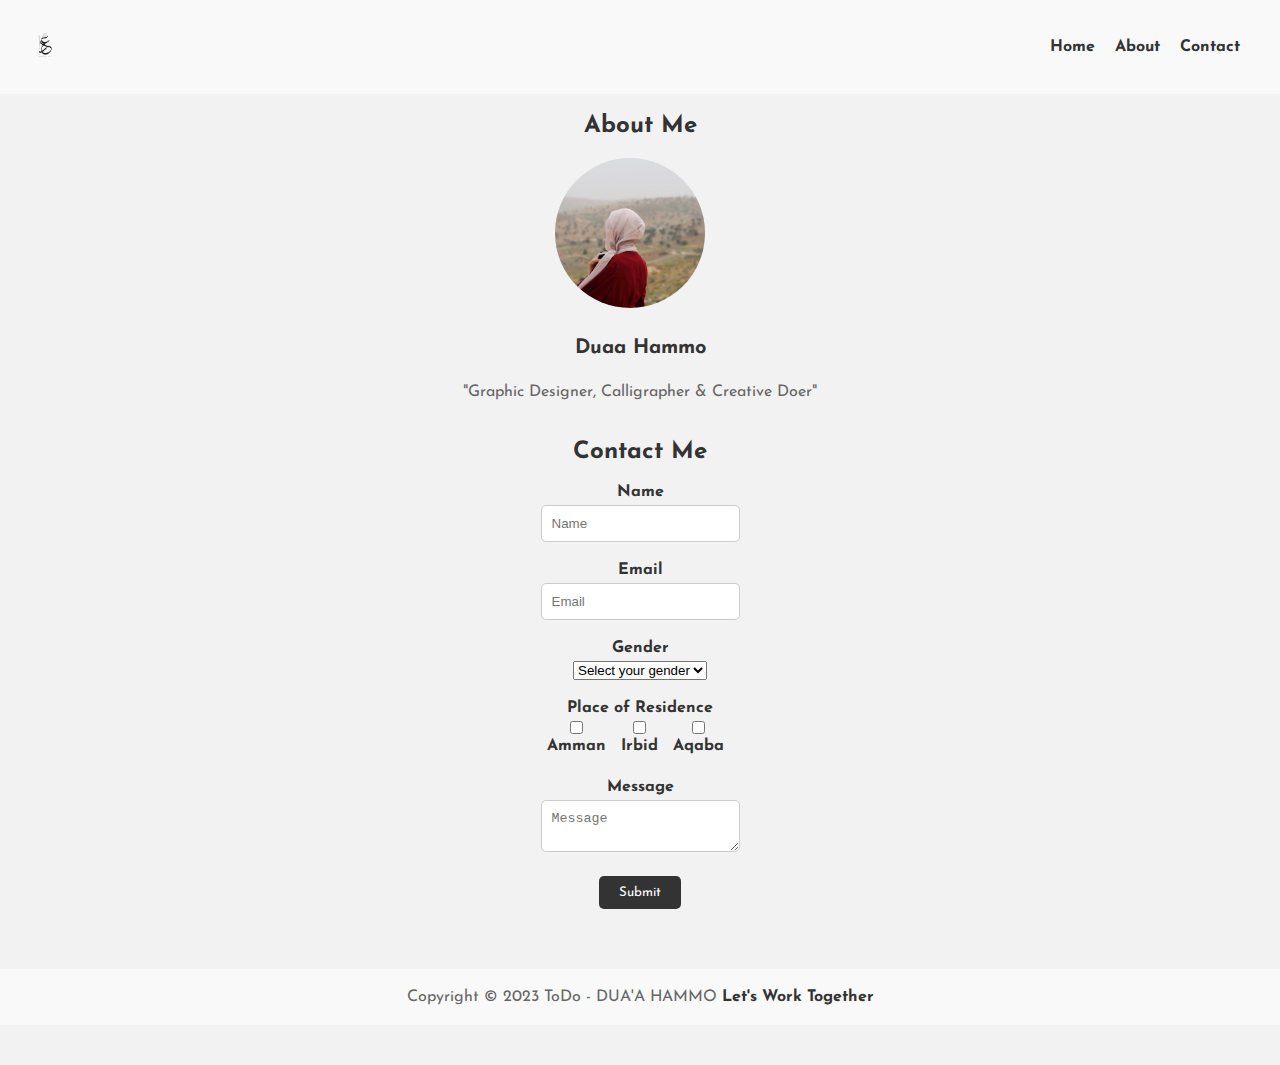
==== About.html @ c9d3eb60 "update" ====
<!DOCTYPE html>
<html lang="en">

<head>
  <meta charset="UTF-8">
  <meta http-equiv="X-UA-Compatible" content="IE=edge">
  <meta name="viewport" content="width=device-width, initial-scale=1.0">
  <title>My Website</title>
  <link rel="stylesheet" href="./Style/About.css">
  <link rel="preconnect" href="https://fonts.gstatic.com" />
  <link href="https://fonts.googleapis.com/css2?family=Josefin+Sans:wght@400;700&display=swap" rel="stylesheet"/>
</head>

<body>
  <!-- Header -->
  <header>
    <div class="logo">
      <a href="index.html">
        <img src="./assets/lo.png" alt="Logo">
      </a>
    </div>
    <nav>
      <ul>
        <li><a href="./index.html">Home</a></li>
        <li><a href="./About.html">About</a></li>
        <li><a href="./index.html">Contact</a></li>
      </ul>
    </nav>
  </header>

  <!-- Main -->
  <main>
    <section>
      <h2>About Me</h2>
      <div class="info">
        <img src="./assets/me.jpg" alt="My Photo" class="circle-image">
        <h3>Duaa Hammo</h3>
        <br>
        <p>"Graphic Designer, Calligrapher & Creative Doer"</p>
      </div>
    </section>

    <section>
        <h2>Contact Me</h2>
        <form action="submit.php" method="post">
          <div class="form-group">
            <label for="name">Name</label>
            <input type="text" id="name" name="name"placeholder="Name" required>
          </div>
          <div class="form-group">
            <label for="email">Email</label>
            <input type="email" id="email" name="email" placeholder="Email"required>
          </div>
          <div class="form-group">
            <label for="gender">Gender</label>
            <select id="gender" name="gender" required>
              <option value="">Select your gender</option>
              <option value="male">Male</option>
              <option value="female">Female</option>
            </select>
          </div>
          
            <div class="form-group">
                <label for="residence">Place of Residence</label>
                <div>
                  <input type="checkbox" id="residence1" name="residence[]" value="option1">
                  <label for="residence1">Amman</label>
                </div>
                <div>
                  <input type="checkbox" id="residence2" name="residence[]" value="option2">
                  <label for="residence2">Irbid</label>
                </div>
                <div>
                  <input type="checkbox" id="residence3" name="residence[]" value="option3">
                  <label for="residence3">Aqaba</label>
                </div>
              </div>
              
          <div class="form-group">
            <label for="message">Message</label>
            <textarea id="message" name="message" placeholder="Message" required></textarea>
          </div>
          <button type="submit">Submit</button>
        </form>
      </section>
  </main>

  <!--Footer-->
  <section>
    <footer>
        <div class="footer-content">
          Copyright © 2023 ToDo - DUA'A HAMMO <a href="https://duaahammo.myportfolio.com/contact">Let's Work Together</a>
        </div>
      </footer>
    </section>

</body>

</html>
---- Style/About.css ----
/* Reset styles */
* {
  margin: 0;
  padding: 0;
  box-sizing: border-box;
}

/* Global styles */
body {
  font-family: Arial, sans-serif;
  background-color: #f2f2f2;
}

.container {
  max-width: 800px;
  margin: 0 auto;
  padding: 20px;
}

/* Header styles */
header {
  display: flex;
  align-items: center;
  justify-content: space-between;
  padding: 20px;
  background-color: #f9f9f9;
}

.logo img {
  width: 50px;
}

nav ul {
  display: flex;
  list-style-type: none;
}

nav ul li {
  margin-right: 20px;
}

nav ul li a {
  text-decoration: none;
  color: #333;
  font-weight: bold;
}

/* Main styles */
main {
  padding: 20px;
  display: flex;
  flex-direction: column;
  align-items: center;
  justify-content: center;
  text-align: center;
}

section {
  margin-bottom: 40px;
  text-align: center;
}

h2 {
  margin-bottom: 10px;
  font-size: 24px;
  color: #333;
}

.info {
  display: flex;
  flex-direction: column;
  align-items: center;
  margin-top: 20px;
}

.info img {
  width: 150px;
  border-radius: 50%;
  margin-right: 20px;
}

.info h3 {
  font-size: 20px;
  color: #333;
  margin-top: 30px;
}

.info p {
  margin-top: 10px;
  color: #666;
}

form {
  margin-top: 20px;
  text-align: center;
}

.form-group {
  margin-bottom: 20px;
  text-align: center;
}

label {
  display: block;
  font-weight: bold;
  margin-bottom: 5px;
  color: #333;
}

input,
textarea {
  width: 100%;
  padding: 10px;
  border-radius: 5px;
  border: 1px solid #ccc;
}

button[type="submit"] {
  padding: 10px 20px;
  background-color: #333;
  color: #fff;
  border: none;
  border-radius: 5px;
  cursor: pointer;
}

/* Footer styles */
footer {
  display: flex;
  align-items: center;
  justify-content: center;
  background-color: #f9f9f9;
  padding: 20px;
  text-align: center;
  color: #666;
}

.footer-content {
  margin: 0 auto;
}

.footer-content a {
  color: #333;
  text-decoration: none;
  font-weight: bold;
}

.footer-content a:hover {
  color: #000;
}

body,
h2,
.info h3,
button[type="submit"],
.footer-content a {
  font-family: 'Josefin Sans', sans-serif;
}
.form-group div {
  display: inline-block;
  margin-right: 10px;
}
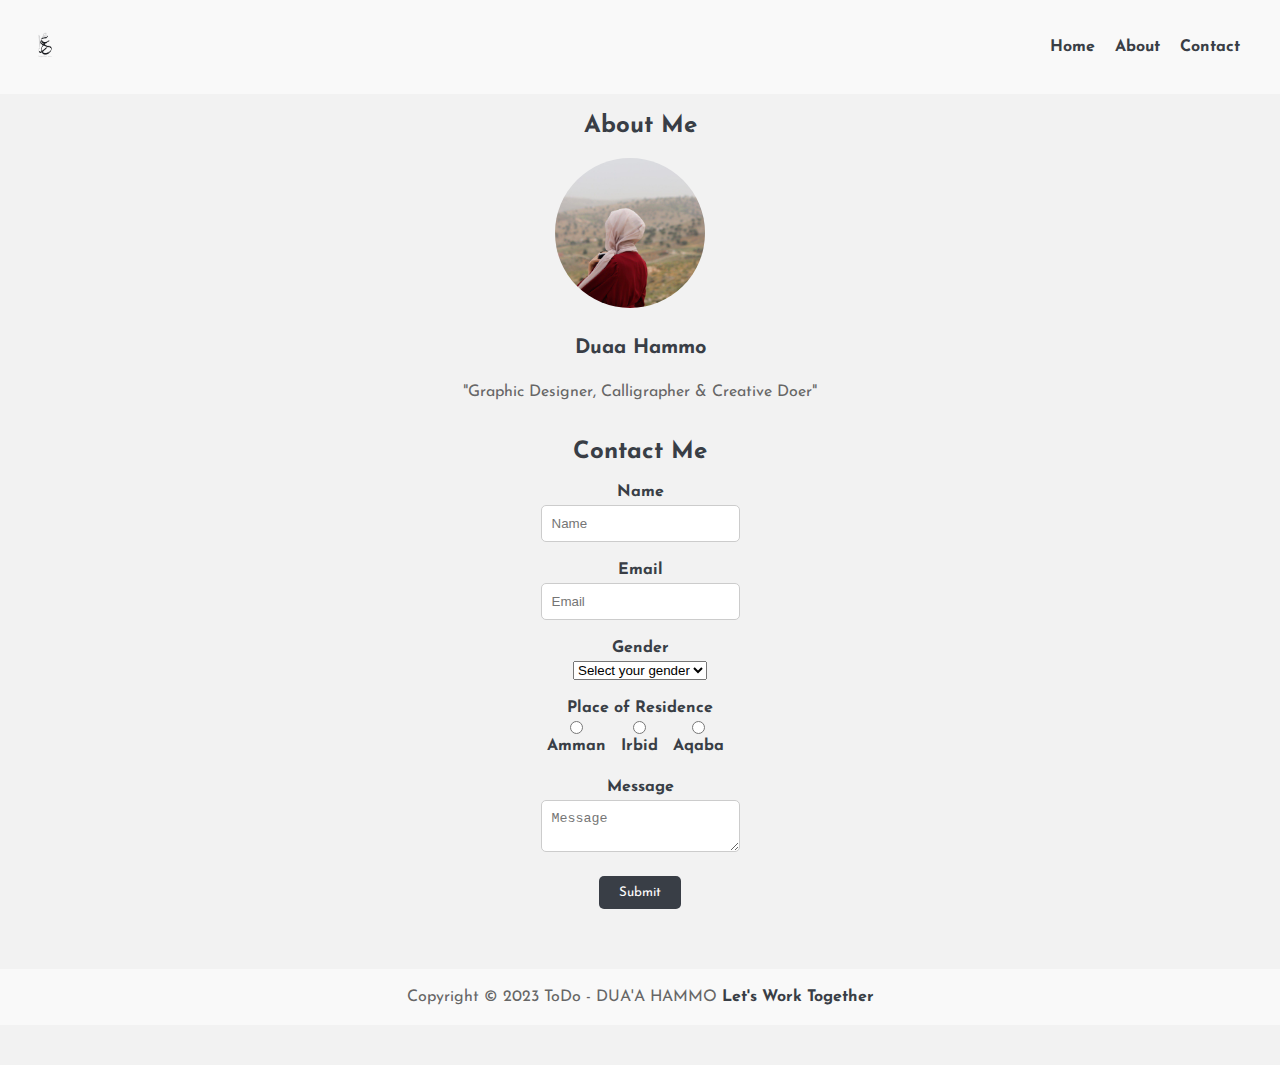
==== commit d9d73123: "uppdate" ====
--- a/About.html
+++ b/About.html
@@ -63,15 +63,15 @@
             <div class="form-group">
                 <label for="residence">Place of Residence</label>
                 <div>
-                  <input type="checkbox" id="residence1" name="residence[]" value="option1">
+                  <input type="radio" id="residence1" name="residence[]" value="option1">
                   <label for="residence1">Amman</label>
                 </div>
                 <div>
-                  <input type="checkbox" id="residence2" name="residence[]" value="option2">
+                  <input type="radio" id="residence2" name="residence[]" value="option2">
                   <label for="residence2">Irbid</label>
                 </div>
                 <div>
-                  <input type="checkbox" id="residence3" name="residence[]" value="option3">
+                  <input type="radio" id="residence3" name="residence[]" value="option3">
                   <label for="residence3">Aqaba</label>
                 </div>
               </div>
--- a/Style/About.css
+++ b/Style/About.css
@@ -41,7 +41,7 @@
 
 nav ul li a {
   text-decoration: none;
-  color: #333;
+  color: #393E46;
   font-weight: bold;
 }
 
@@ -63,7 +63,7 @@
 h2 {
   margin-bottom: 10px;
   font-size: 24px;
-  color: #333;
+  color: #393E46;
 }
 
 .info {
@@ -81,7 +81,7 @@
 
 .info h3 {
   font-size: 20px;
-  color: #333;
+  color: #393E46;
   margin-top: 30px;
 }
 
@@ -104,7 +104,7 @@
   display: block;
   font-weight: bold;
   margin-bottom: 5px;
-  color: #333;
+  color: #393E46;
 }
 
 input,
@@ -117,7 +117,7 @@
 
 button[type="submit"] {
   padding: 10px 20px;
-  background-color: #333;
+  background-color: #393E46;
   color: #fff;
   border: none;
   border-radius: 5px;
@@ -140,13 +140,13 @@
 }
 
 .footer-content a {
-  color: #333;
+  color: #393E46;
   text-decoration: none;
   font-weight: bold;
 }
 
 .footer-content a:hover {
-  color: #000;
+  color: #393E46;
 }
 
 body,
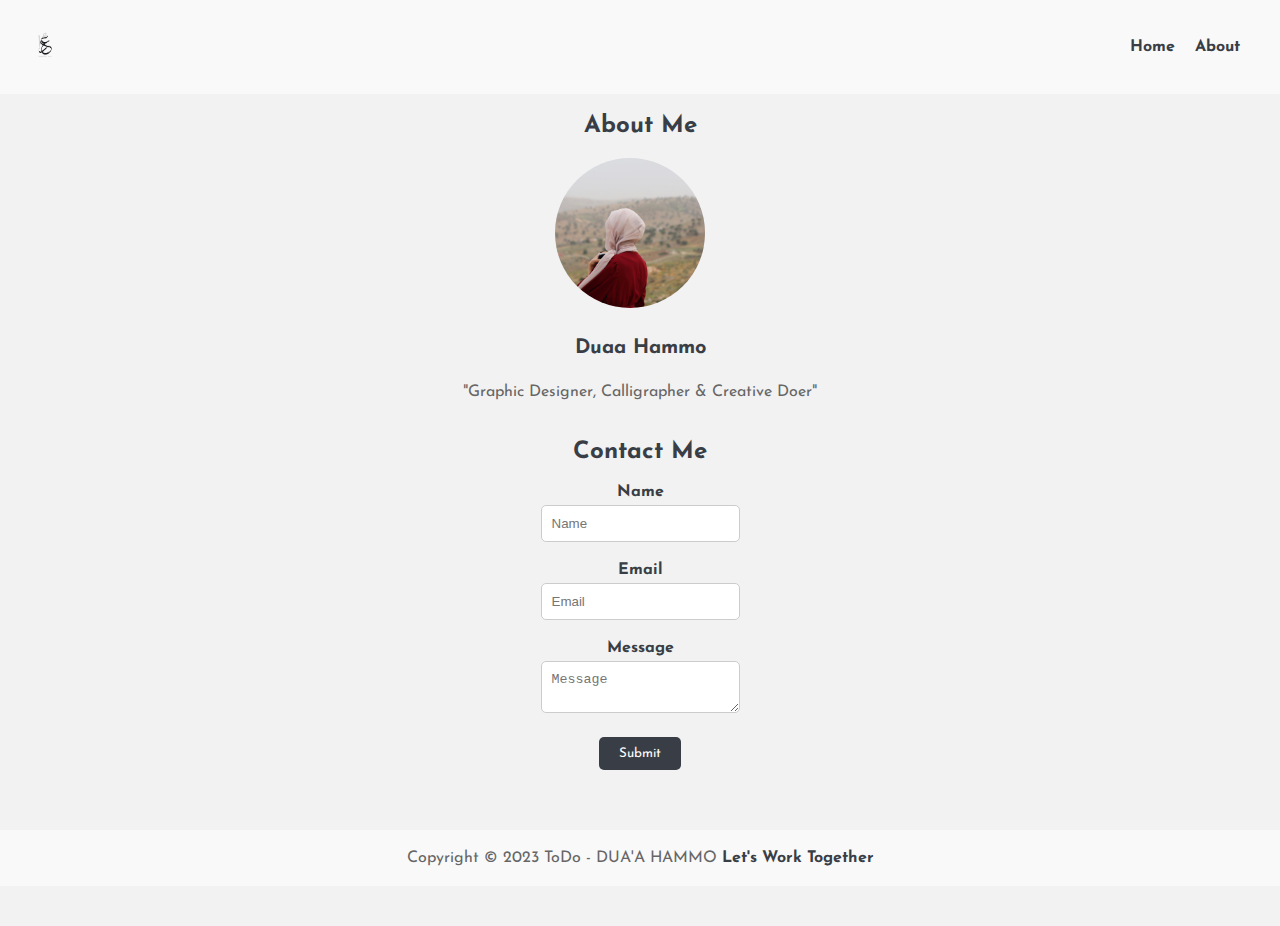
==== commit d8787451: "UpdateTODO" ====
--- a/About.html
+++ b/About.html
@@ -5,7 +5,7 @@
   <meta charset="UTF-8">
   <meta http-equiv="X-UA-Compatible" content="IE=edge">
   <meta name="viewport" content="width=device-width, initial-scale=1.0">
-  <title>My Website</title>
+  <title>About TODO </title>
   <link rel="stylesheet" href="./Style/About.css">
   <link rel="preconnect" href="https://fonts.gstatic.com" />
   <link href="https://fonts.googleapis.com/css2?family=Josefin+Sans:wght@400;700&display=swap" rel="stylesheet"/>
@@ -23,7 +23,7 @@
       <ul>
         <li><a href="./index.html">Home</a></li>
         <li><a href="./About.html">About</a></li>
-        <li><a href="./index.html">Contact</a></li>
+        <!-- <li><a href="./index.html">Contact</a></li> -->
       </ul>
     </nav>
   </header>
@@ -51,7 +51,7 @@
             <label for="email">Email</label>
             <input type="email" id="email" name="email" placeholder="Email"required>
           </div>
-          <div class="form-group">
+          <!-- <div class="form-group">
             <label for="gender">Gender</label>
             <select id="gender" name="gender" required>
               <option value="">Select your gender</option>
@@ -74,7 +74,7 @@
                   <input type="radio" id="residence3" name="residence[]" value="option3">
                   <label for="residence3">Aqaba</label>
                 </div>
-              </div>
+              </div> -->
               
           <div class="form-group">
             <label for="message">Message</label>
